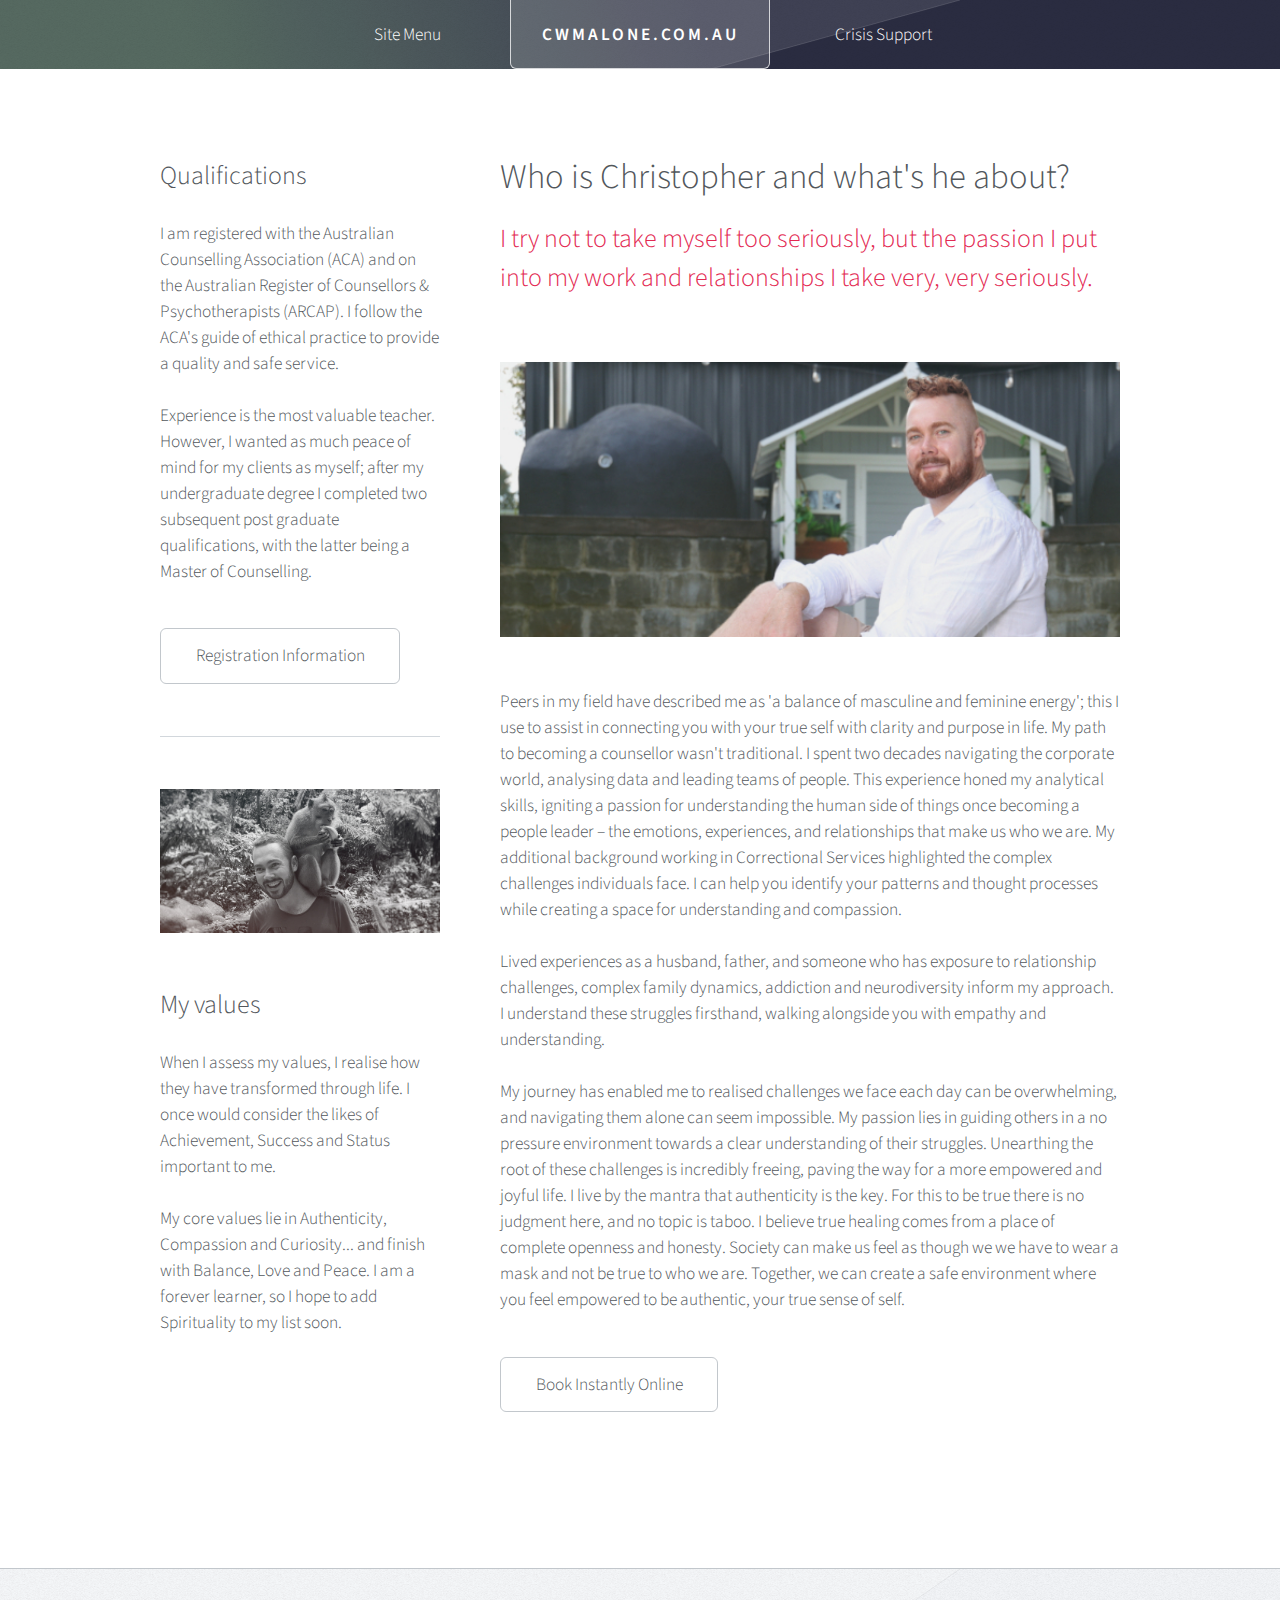
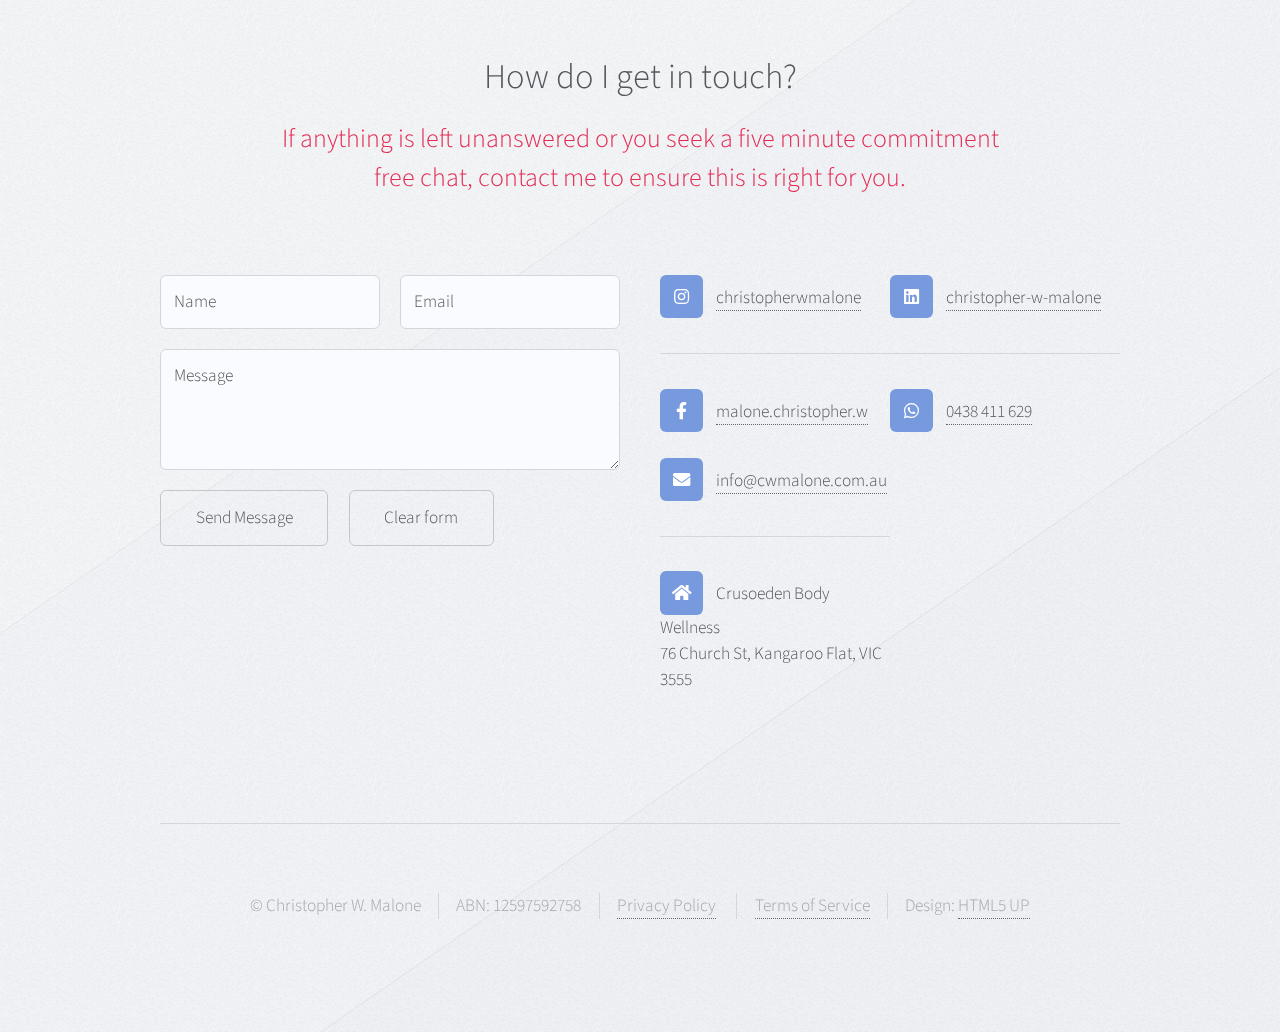
==== Aboutme.html @ 3b7723be "New Website 2.0" ====
<!DOCTYPE HTML>
<!--
	Telephasic by HTML5 UP
	html5up.net | @ajlkn
	Free for personal and commercial use under the CCA 3.0 license (html5up.net/license)
-->
<html>
	<head>
		<title>Counsellor | In-Person, Secure Online Telehealth and Text-Based Therapy - Christopher W. Malone, Master of Counselling, Bendigo 3550 and Kangaroo Flat 3555</title>
		<meta charset="utf-8" />
		<meta name="viewport" content="width=device-width, initial-scale=1, user-scalable=no" />
		<link rel="stylesheet" href="assets/css/main.css" />
		<meta name="description" content="Telehealth, person-centred, down-to-earth, counselling. Chris' passion lies in guiding clients in a no pressure environment towards a clear understanding of their struggles. Unearthing the root of these challenges is incredibly freeing, paving the way for a more empowered and joyful life. Get counselling from a Bendigo based counsellor." />
		<link rel="icon" type="image/x-icon" href="/favicon.ico" />
	</head>
	<body class="left-sidebar is-preload">
		<div id="page-wrapper">

			<!-- Header -->
				<div id="header-wrapper">
					<div id="header" class="container">

						<!-- Logo -->
						<h1 id="logo"><a href="index.html">cwmalone.com.au</a></h1>

						<!-- Nav -->
							<nav id="nav">
								<ul>
									<li>
										<a href="#">Site Menu</a>
										<ul>
											<li><a href="index.html">Home</a></li>						
											<li><a href="https://www.halaxy.com/book/christopher-w-malone/location/994371">Book Online</a></li>
											<li><a href="Learnmore.html">Learn More</a></li>
											<li><a href="Aboutme.html">About Me</a></li>
											<li><a href="index.html#promo-wrapper">Services</a></li>
											<li><a href="#footer">Contact</a></li>
										</ul>
									</li>
									<li class="break">
										<a href="#">Crisis Support</a>
										<ul>
											<li><a href="https://www.triplezero.gov.au/">Emergency (000)</a></li>
											<li><a href="https://www.lifeline.org.au/">Lifeline (13 11 14)</a></li>
											<li><a href="https://www.suicidecallbackservice.org.au/">Suicide Call Back Service</a></li>
											<li><a href="https://www.health.vic.gov.au/mental-health-services/telephone-and-online-services">Mental Health Services</a></li> 
								</ul>
							</nav>

					</div>
				</div>

			<!-- Main -->
				<div class="wrapper">
					<div class="container" id="main">
						<div class="row gtr-150">
							<div class="col-4 col-12-narrower">

								<!-- Sidebar -->
									<section id="sidebar">
										<section>
											<header>
												<h3>Qualifications</h3>
											</header>
											<p>I am registered with the Australian Counselling Association (ACA) and on the Australian Register of Counsellors & Psychotherapists (ARCAP).
												I follow the ACA's guide of ethical practice to provide a quality and safe service.</p>
											<p>Experience is the most valuable teacher. However, I wanted as much peace of mind for my clients as myself; after my undergraduate degree I 
												completed two subsequent post graduate qualifications, with the latter being a Master of Counselling.</p>
											<ul class="actions">
												<li><a href="https://theaca.net.au/counsellors/christopher-malone/" class="button">Registration Information</a></li>
											</ul>
										</section>
										<section>
											<a href="#" onclick="return false;" class="image featured"><img src="images/pic07.jpg" alt="Counsellor Christopher Malone with a monkey on his shoulder" /></a>
											<header>
												<h3>My values</h3>
											</header>
											<p>When I assess my values, I realise how they have transformed through life. 
												I once would consider the likes of Achievement, Success and Status important to me.</p>
												<p>My core values lie in Authenticity, Compassion and Curiosity... and finish with Balance, Love and Peace.
												I am a forever learner, so I hope to add Spirituality to my list soon.</p>
										</section>
									</section>

							</div>
							<div class="col-8 col-12-narrower imp-narrower">

								<!-- Content -->
								<article id="content">
									<header>
										<h2>Who is Christopher and what's he about?</h2>
										<p>I try not to take myself too seriously,
											but the passion I put into my work and relationships I take very, very seriously. 
										</p>
									</header>
									<a href="#" onclick="return false;" class="image featured"><img src="images/pic08.jpg" alt="Christopher Malone sitting in front of artwork" /></a>
									<p>Peers in my field have described me as 'a balance of masculine 
										and feminine energy'; this I use to assist in connecting you with your true self with clarity and purpose 
										in life.
										My path to becoming a counsellor wasn't traditional. I spent two decades navigating the corporate world, 
										analysing data and leading teams of people. This experience honed my analytical skills, igniting a passion 
										for understanding the human side of things once becoming a people leader – the emotions, experiences, and 
										relationships that make us who we are. My additional background working in Correctional Services highlighted 
										the complex challenges individuals face. I can help you identify your patterns and thought processes while 
										creating a space for understanding and compassion.</p>
									<p>Lived experiences as a husband, father, and someone who has exposure to relationship challenges, complex family 
										dynamics, addiction and neurodiversity inform my approach. I understand these struggles firsthand, walking 
										alongside you with empathy and understanding. </p>
									<p>My journey has enabled me to realised challenges we face each day can be overwhelming, and navigating them alone can seem impossible.
										My passion lies in guiding others in a no pressure environment towards a clear understanding of their struggles. 
										Unearthing the root of these challenges is incredibly freeing, paving the way for a more empowered and joyful life.
										I live by the mantra that authenticity is the key. For this to be true there is no judgment here, and no topic is taboo. 
										I believe true healing comes from a place of complete openness and honesty. 
										Society can make us feel as though we we have to wear a mask and not be true to who we are.
										Together, we can create a safe environment where you feel empowered to be authentic, your true sense of self.</p>
									<ul class="actions">
											<li><a href="https://www.halaxy.com/book/christopher-w-malone/location/994371" class="button">Book Instantly Online</a></li>
										</ul>
								</article>
							</div>
						</div>
					</div>
				</div>

			<!-- Footer -->
			<div id="footer-wrapper">
				<div id="footer" class="container">
					<header class="major">
						<h2>How do I get in touch?</h2>
						<p>If anything is left unanswered or you seek a five minute commitment<br />
						free chat, contact me to ensure this is right for you.</p>
					</header>
					<div class="row">
						<section class="col-6 col-12-narrower">
							<form method="post" action="https://formspree.io/f/xwpevwyo">
								<div class="row gtr-50">
									<div class="col-6 col-12-mobile">
										<input type="text" name="name" id="name" value="" placeholder="Name" />
									</div>
									<div class="col-6 col-12-mobile">
										<input type="email" name="email" id="email"value="" placeholder="Email" />
									</div>
									<div class="col-12">
										<textarea name="message"  id="message" placeholder="Message"></textarea>
									</div>
									<div class="col-12">
										<ul class="actions">
											<li><input type="submit" value="Send Message" /></li>
											<li><input type="reset" value="Clear form" /></li>
										</ul>
									</div>
								</div>
							</form>
						</section>
						<section class="col-6 col-12-narrower">
							<div class="row gtr-0">
								<ul class="divided icons col-6 col-12-mobile">
									<li class="icon brands fa-instagram"><a href="https://www.instagram.com/christopherwmalone"><span class="extra"></span>christopherwmalone</a></li>
									<li class="icon brands fa-facebook-f"><a href="https://www.facebook.com/malone.christopher.w"><span class="extra"></span>malone.christopher.w</a></li>
								</ul>
								<ul class="divided icons col-6 col-12-mobile">
									<li class="icon brands fa-linkedin"><a href="https://www.linkedin.com/in/christopher-w-malone"><span class="extra"></span>christopher-w-malone</a></li>
									<li class="icon brands fa-whatsapp"><a href="https://api.whatsapp.com/send?phone=61438411629"><span class="extra"></span>0438 411 629</a></li>
								</ul>
								<ul class="divided icons col-6 col-12-mobile">
									<li class="icon solid fa-envelope"><a href="mailto:info@cwmalone.com.au"><span class="extra"></span>info@cwmalone.com.au</a></li>
									<li class="icon solid fa-home"><span class="extra"></span>Crusoeden Body Wellness<br />76 Church St, Kangaroo Flat, VIC 3555</li>
								</ul>
							</div>
						</section>
					</div>
				</div>
				<div id="copyright" class="container">
					<ul class="menu">
						<li>&copy; Christopher W. Malone</li><li>ABN: 12597592758</li><li><a href="Privacy Policy.pdf" target="_blank">Privacy Policy</a></li>
						<li><a href="Terms of Service.pdf" target="_blank">Terms of Service</a></li><li>Design: <a href="http://html5up.net">HTML5 UP</a></li>
					</ul>
				</div>
			</div>

	</div>

	<!-- Scripts -->
		<script src="assets/js/jquery.min.js"></script>
		<script src="assets/js/jquery.dropotron.min.js"></script>
		<script src="assets/js/browser.min.js"></script>
		<script src="assets/js/breakpoints.min.js"></script>
		<script src="assets/js/util.js"></script>
		<script src="assets/js/main.js"></script>

</body>
</html>
---- assets/css/main.css ----
@import url("fontawesome-all.min.css");
@import url("https://fonts.googleapis.com/css?family=Source+Sans+Pro:300,300italic,400,400italic,600");

/*
	Telephasic by HTML5 UP
	html5up.net | @ajlkn
	Free for personal and commercial use under the CCA 3.0 license (html5up.net/license)
*/

html, body, div, span, applet, object,
iframe, h1, h2, h3, h4, h5, h6, p, blockquote,
pre, a, abbr, acronym, address, big, cite,
code, del, dfn, em, img, ins, kbd, q, s, samp,
small, strike, strong, sub, sup, tt, var, b,
u, i, center, dl, dt, dd, ol, ul, li, fieldset,
form, label, legend, table, caption, tbody,
tfoot, thead, tr, th, td, article, aside,
canvas, details, embed, figure, figcaption,
footer, header, hgroup, menu, nav, output, ruby,
section, summary, time, mark, audio, video {
	margin: 0;
	padding: 0;
	border: 0;
	font-size: 100%;
	font: inherit;
	vertical-align: baseline;}

article, aside, details, figcaption, figure,
footer, header, hgroup, menu, nav, section {
	display: block;}

body {
	line-height: 1;
}

ol, ul {
	list-style: none;
}

blockquote, q {
	quotes: none;
}

	blockquote:before, blockquote:after, q:before, q:after {
		content: '';
		content: none;
	}

table {
	border-collapse: collapse;
	border-spacing: 0;
}

body {
	-webkit-text-size-adjust: none;
}

mark {
	background-color: transparent;
	color: inherit;
}

input::-moz-focus-inner {
	border: 0;
	padding: 0;
}

input, select, textarea {
	-moz-appearance: none;
	-webkit-appearance: none;
	-ms-appearance: none;
	appearance: none;
}

/* Basic */

	@-ms-viewport {
		width: device-width;
	}

	html {
		box-sizing: border-box;
	}

	*, *:before, *:after {
		box-sizing: inherit;
	}

	body {
		background: #f5f7fa;
		font-family: 'Source Sans Pro', sans-serif;
		font-weight: 300;
		color: #52575c;
		line-height: 1.75em;
		font-size: 14pt;
	}

		body.is-preload *, body.is-preload *:before, body.is-preload *:after {
			-moz-animation: none !important;
			-webkit-animation: none !important;
			-ms-animation: none !important;
			animation: none !important;
			-moz-transition: none !important;
			-webkit-transition: none !important;
			-ms-transition: none !important;
			transition: none !important;
		}

	input, textarea, select {
		font-family: 'Source Sans Pro', sans-serif;
		font-weight: 300;
		color: #52575c;
		line-height: 1.75em;
		font-size: 15pt;
	}

	h1, h2, h3, h4, h5, h6 {
		font-weight: 300;
		color: #52575c;
	}

	h1 a, h2 a, h3 a, h4 a, h5 a, h6 a {
		color: inherit;
		text-decoration: none;
	}

	h2 {
		font-size: 2em;
		line-height: 1.25em;
	}

	h3 {
		font-size: 1.5em;
		line-height: 1.5em;
	}

	a {
		-moz-transition: color 0.25s ease-in-out, border-color 0.25s ease-in-out, background-color 0.25s ease-in-out;
		-webkit-transition: color 0.25s ease-in-out, border-color 0.25s ease-in-out, background-color 0.25s ease-in-out;
		-ms-transition: color 0.25s ease-in-out, border-color 0.25s ease-in-out, background-color 0.25s ease-in-out;
		transition: color 0.25s ease-in-out, border-color 0.25s ease-in-out, background-color 0.25s ease-in-out;
		color: inherit;
		text-decoration: none;
		border-bottom: dotted 1px #62676c;
	}

		a:hover {
			color: #e32952;
			border-bottom-color: rgba(255, 255, 255, 0);
		}

	strong, b {
		font-weight: 400;
		color: #42474c;
	}

	em, i {
		font-style: italic;
	}

	sub {
		position: relative;
		top: 0.5em;
		font-size: 0.8em;
	}

	sup {
		position: relative;
		top: -0.5em;
		font-size: 0.8em;
	}

	hr {
		border: 0;
		border-top: solid 1px #c2c7cc;
	}

	blockquote {
		border-left: solid 0.5em #c2c7cc;
		padding: 1em 0 1em 2em;
		font-style: italic;
	}

	p, ul, ol, dl, table {
		margin-bottom: 1.5em;
	}

	br.clear {
		clear: both;
	}

	.features {
		margin-bottom: 1.5em;
	}

	.feature {
		text-align: center;
	}

/* Sections/Article */

	section, article {
		margin-bottom: 3em;
	}

	section > :last-child,
	article > :last-child,
	section:last-child,
	article:last-child {
		margin-bottom: 0;
	}

	.row > section, .row > article {
		margin-bottom: 0;
	}

	header {
		margin-bottom: 1.5em;
	}

		header > p {
			display: block;
			color: #e32952;
			padding: 0.75em 0 1em 0;
			font-size: 1.5em;
			line-height: 1.5em;
		}

		header.major {
			text-align: center;
		}

/* Container */

	.container {
		margin: 0 auto;
		max-width: 100%;
		width: 1200px;
	}

		@media screen and (max-width: 1280px) {

			.container {
				width: 960px;
			}

		}

		@media screen and (max-width: 1080px) {

			.container {
				width: 100%;
			}

		}

		@media screen and (max-width: 820px) {

			.container {
				width: 100%;
			}

		}

		@media screen and (max-width: 736px) {

			.container {
				width: 100%;
			}

		}

		@media screen and (max-width: 480px) {

			.container {
				width: 100%;
			}

		}

/* Row */

	.row {
		display: flex;
		flex-wrap: wrap;
		box-sizing: border-box;
		align-items: stretch;
	}

		.row > * {
			box-sizing: border-box;
		}

		.row.gtr-uniform > * > :last-child {
			margin-bottom: 0;
		}

		.row.aln-left {
			justify-content: flex-start;
		}

		.row.aln-center {
			justify-content: center;
		}

		.row.aln-right {
			justify-content: flex-end;
		}

		.row.aln-top {
			align-items: flex-start;
		}

		.row.aln-middle {
			align-items: center;
		}

		.row.aln-bottom {
			align-items: flex-end;
		}

		.row > .imp {
			order: -1;
		}

		.row > .col-1 {
			width: 8.33333%;
		}

		.row > .off-1 {
			margin-left: 8.33333%;
		}

		.row > .col-2 {
			width: 16.66667%;
		}

		.row > .off-2 {
			margin-left: 16.66667%;
		}

		.row > .col-3 {
			width: 25%;
		}

		.row > .off-3 {
			margin-left: 25%;
		}

		.row > .col-4 {
			width: 33.33333%;
		}

		.row > .off-4 {
			margin-left: 33.33333%;
		}

		.row > .col-5 {
			width: 41.66667%;
		}

		.row > .off-5 {
			margin-left: 41.66667%;
		}

		.row > .col-6 {
			width: 50%;
		}

		.row > .off-6 {
			margin-left: 50%;
		}

		.row > .col-7 {
			width: 58.33333%;
		}

		.row > .off-7 {
			margin-left: 58.33333%;
		}

		.row > .col-8 {
			width: 66.66667%;
		}

		.row > .off-8 {
			margin-left: 66.66667%;
		}

		.row > .col-9 {
			width: 75%;
		}

		.row > .off-9 {
			margin-left: 75%;
		}

		.row > .col-10 {
			width: 83.33333%;
		}

		.row > .off-10 {
			margin-left: 83.33333%;
		}

		.row > .col-11 {
			width: 91.66667%;
		}

		.row > .off-11 {
			margin-left: 91.66667%;
		}

		.row > .col-12 {
			width: 100%;
		}

		.row > .off-12 {
			margin-left: 100%;
		}

		.row.gtr-0 {
			margin-top: 0px;
			margin-left: 0px;
		}

			.row.gtr-0 > * {
				padding: 0px 0 0 0px;
			}

			.row.gtr-0.gtr-uniform {
				margin-top: 0px;
			}

				.row.gtr-0.gtr-uniform > * {
					padding-top: 0px;
				}

		.row.gtr-25 {
			margin-top: -12.5px;
			margin-left: -12.5px;
		}

			.row.gtr-25 > * {
				padding: 12.5px 0 0 12.5px;
			}

			.row.gtr-25.gtr-uniform {
				margin-top: -12.5px;
			}

				.row.gtr-25.gtr-uniform > * {
					padding-top: 12.5px;
				}

		.row.gtr-50 {
			margin-top: -25px;
			margin-left: -25px;
		}

			.row.gtr-50 > * {
				padding: 25px 0 0 25px;
			}

			.row.gtr-50.gtr-uniform {
				margin-top: -25px;
			}

				.row.gtr-50.gtr-uniform > * {
					padding-top: 25px;
				}

		.row {
			margin-top: -50px;
			margin-left: -50px;
		}

			.row > * {
				padding: 50px 0 0 50px;
			}

			.row.gtr-uniform {
				margin-top: -50px;
			}

				.row.gtr-uniform > * {
					padding-top: 50px;
				}

		.row.gtr-150 {
			margin-top: -75px;
			margin-left: -75px;
		}

			.row.gtr-150 > * {
				padding: 75px 0 0 75px;
			}

			.row.gtr-150.gtr-uniform {
				margin-top: -75px;
			}

				.row.gtr-150.gtr-uniform > * {
					padding-top: 75px;
				}

		.row.gtr-200 {
			margin-top: -100px;
			margin-left: -100px;
		}

			.row.gtr-200 > * {
				padding: 100px 0 0 100px;
			}

			.row.gtr-200.gtr-uniform {
				margin-top: -100px;
			}

				.row.gtr-200.gtr-uniform > * {
					padding-top: 100px;
				}

		@media screen and (max-width: 1280px) {

			.row {
				display: flex;
				flex-wrap: wrap;
				box-sizing: border-box;
				align-items: stretch;
			}

				.row > * {
					box-sizing: border-box;
				}

				.row.gtr-uniform > * > :last-child {
					margin-bottom: 0;
				}

				.row.aln-left {
					justify-content: flex-start;
				}

				.row.aln-center {
					justify-content: center;
				}

				.row.aln-right {
					justify-content: flex-end;
				}

				.row.aln-top {
					align-items: flex-start;
				}

				.row.aln-middle {
					align-items: center;
				}

				.row.aln-bottom {
					align-items: flex-end;
				}

				.row > .imp-normal {
					order: -1;
				}

				.row > .col-1-normal {
					width: 8.33333%;
				}

				.row > .off-1-normal {
					margin-left: 8.33333%;
				}

				.row > .col-2-normal {
					width: 16.66667%;
				}

				.row > .off-2-normal {
					margin-left: 16.66667%;
				}

				.row > .col-3-normal {
					width: 25%;
				}

				.row > .off-3-normal {
					margin-left: 25%;
				}

				.row > .col-4-normal {
					width: 33.33333%;
				}

				.row > .off-4-normal {
					margin-left: 33.33333%;
				}

				.row > .col-5-normal {
					width: 41.66667%;
				}

				.row > .off-5-normal {
					margin-left: 41.66667%;
				}

				.row > .col-6-normal {
					width: 50%;
				}

				.row > .off-6-normal {
					margin-left: 50%;
				}

				.row > .col-7-normal {
					width: 58.33333%;
				}

				.row > .off-7-normal {
					margin-left: 58.33333%;
				}

				.row > .col-8-normal {
					width: 66.66667%;
				}

				.row > .off-8-normal {
					margin-left: 66.66667%;
				}

				.row > .col-9-normal {
					width: 75%;
				}

				.row > .off-9-normal {
					margin-left: 75%;
				}

				.row > .col-10-normal {
					width: 83.33333%;
				}

				.row > .off-10-normal {
					margin-left: 83.33333%;
				}

				.row > .col-11-normal {
					width: 91.66667%;
				}

				.row > .off-11-normal {
					margin-left: 91.66667%;
				}

				.row > .col-12-normal {
					width: 100%;
				}

				.row > .off-12-normal {
					margin-left: 100%;
				}

				.row.gtr-0 {
					margin-top: 0px;
					margin-left: 0px;
				}

					.row.gtr-0 > * {
						padding: 0px 0 0 0px;
					}

					.row.gtr-0.gtr-uniform {
						margin-top: 0px;
					}

						.row.gtr-0.gtr-uniform > * {
							padding-top: 0px;
						}

				.row.gtr-25 {
					margin-top: -10px;
					margin-left: -10px;
				}

					.row.gtr-25 > * {
						padding: 10px 0 0 10px;
					}

					.row.gtr-25.gtr-uniform {
						margin-top: -10px;
					}

						.row.gtr-25.gtr-uniform > * {
							padding-top: 10px;
						}

				.row.gtr-50 {
					margin-top: -20px;
					margin-left: -20px;
				}

					.row.gtr-50 > * {
						padding: 20px 0 0 20px;
					}

					.row.gtr-50.gtr-uniform {
						margin-top: -20px;
					}

						.row.gtr-50.gtr-uniform > * {
							padding-top: 20px;
						}

				.row {
					margin-top: -40px;
					margin-left: -40px;
				}

					.row > * {
						padding: 40px 0 0 40px;
					}

					.row.gtr-uniform {
						margin-top: -40px;
					}

						.row.gtr-uniform > * {
							padding-top: 40px;
						}

				.row.gtr-150 {
					margin-top: -60px;
					margin-left: -60px;
				}

					.row.gtr-150 > * {
						padding: 60px 0 0 60px;
					}

					.row.gtr-150.gtr-uniform {
						margin-top: -60px;
					}

						.row.gtr-150.gtr-uniform > * {
							padding-top: 60px;
						}

				.row.gtr-200 {
					margin-top: -80px;
					margin-left: -80px;
				}

					.row.gtr-200 > * {
						padding: 80px 0 0 80px;
					}

					.row.gtr-200.gtr-uniform {
						margin-top: -80px;
					}

						.row.gtr-200.gtr-uniform > * {
							padding-top: 80px;
						}

		}

		@media screen and (max-width: 1080px) {

			.row {
				display: flex;
				flex-wrap: wrap;
				box-sizing: border-box;
				align-items: stretch;
			}

				.row > * {
					box-sizing: border-box;
				}

				.row.gtr-uniform > * > :last-child {
					margin-bottom: 0;
				}

				.row.aln-left {
					justify-content: flex-start;
				}

				.row.aln-center {
					justify-content: center;
				}

				.row.aln-right {
					justify-content: flex-end;
				}

				.row.aln-top {
					align-items: flex-start;
				}

				.row.aln-middle {
					align-items: center;
				}

				.row.aln-bottom {
					align-items: flex-end;
				}

				.row > .imp-narrow {
					order: -1;
				}

				.row > .col-1-narrow {
					width: 8.33333%;
				}

				.row > .off-1-narrow {
					margin-left: 8.33333%;
				}

				.row > .col-2-narrow {
					width: 16.66667%;
				}

				.row > .off-2-narrow {
					margin-left: 16.66667%;
				}

				.row > .col-3-narrow {
					width: 25%;
				}

				.row > .off-3-narrow {
					margin-left: 25%;
				}

				.row > .col-4-narrow {
					width: 33.33333%;
				}

				.row > .off-4-narrow {
					margin-left: 33.33333%;
				}

				.row > .col-5-narrow {
					width: 41.66667%;
				}

				.row > .off-5-narrow {
					margin-left: 41.66667%;
				}

				.row > .col-6-narrow {
					width: 50%;
				}

				.row > .off-6-narrow {
					margin-left: 50%;
				}

				.row > .col-7-narrow {
					width: 58.33333%;
				}

				.row > .off-7-narrow {
					margin-left: 58.33333%;
				}

				.row > .col-8-narrow {
					width: 66.66667%;
				}

				.row > .off-8-narrow {
					margin-left: 66.66667%;
				}

				.row > .col-9-narrow {
					width: 75%;
				}

				.row > .off-9-narrow {
					margin-left: 75%;
				}

				.row > .col-10-narrow {
					width: 83.33333%;
				}

				.row > .off-10-narrow {
					margin-left: 83.33333%;
				}

				.row > .col-11-narrow {
					width: 91.66667%;
				}

				.row > .off-11-narrow {
					margin-left: 91.66667%;
				}

				.row > .col-12-narrow {
					width: 100%;
				}

				.row > .off-12-narrow {
					margin-left: 100%;
				}

				.row.gtr-0 {
					margin-top: 0px;
					margin-left: 0px;
				}

					.row.gtr-0 > * {
						padding: 0px 0 0 0px;
					}

					.row.gtr-0.gtr-uniform {
						margin-top: 0px;
					}

						.row.gtr-0.gtr-uniform > * {
							padding-top: 0px;
						}

				.row.gtr-25 {
					margin-top: -10px;
					margin-left: -10px;
				}

					.row.gtr-25 > * {
						padding: 10px 0 0 10px;
					}

					.row.gtr-25.gtr-uniform {
						margin-top: -10px;
					}

						.row.gtr-25.gtr-uniform > * {
							padding-top: 10px;
						}

				.row.gtr-50 {
					margin-top: -20px;
					margin-left: -20px;
				}

					.row.gtr-50 > * {
						padding: 20px 0 0 20px;
					}

					.row.gtr-50.gtr-uniform {
						margin-top: -20px;
					}

						.row.gtr-50.gtr-uniform > * {
							padding-top: 20px;
						}

				.row {
					margin-top: -40px;
					margin-left: -40px;
				}

					.row > * {
						padding: 40px 0 0 40px;
					}

					.row.gtr-uniform {
						margin-top: -40px;
					}

						.row.gtr-uniform > * {
							padding-top: 40px;
						}

				.row.gtr-150 {
					margin-top: -60px;
					margin-left: -60px;
				}

					.row.gtr-150 > * {
						padding: 60px 0 0 60px;
					}

					.row.gtr-150.gtr-uniform {
						margin-top: -60px;
					}

						.row.gtr-150.gtr-uniform > * {
							padding-top: 60px;
						}

				.row.gtr-200 {
					margin-top: -80px;
					margin-left: -80px;
				}

					.row.gtr-200 > * {
						padding: 80px 0 0 80px;
					}

					.row.gtr-200.gtr-uniform {
						margin-top: -80px;
					}

						.row.gtr-200.gtr-uniform > * {
							padding-top: 80px;
						}

		}

		@media screen and (max-width: 820px) {

			.row {
				display: flex;
				flex-wrap: wrap;
				box-sizing: border-box;
				align-items: stretch;
			}

				.row > * {
					box-sizing: border-box;
				}

				.row.gtr-uniform > * > :last-child {
					margin-bottom: 0;
				}

				.row.aln-left {
					justify-content: flex-start;
				}

				.row.aln-center {
					justify-content: center;
				}

				.row.aln-right {
					justify-content: flex-end;
				}

				.row.aln-top {
					align-items: flex-start;
				}

				.row.aln-middle {
					align-items: center;
				}

				.row.aln-bottom {
					align-items: flex-end;
				}

				.row > .imp-narrower {
					order: -1;
				}

				.row > .col-1-narrower {
					width: 8.33333%;
				}

				.row > .off-1-narrower {
					margin-left: 8.33333%;
				}

				.row > .col-2-narrower {
					width: 16.66667%;
				}

				.row > .off-2-narrower {
					margin-left: 16.66667%;
				}

				.row > .col-3-narrower {
					width: 25%;
				}

				.row > .off-3-narrower {
					margin-left: 25%;
				}

				.row > .col-4-narrower {
					width: 33.33333%;
				}

				.row > .off-4-narrower {
					margin-left: 33.33333%;
				}

				.row > .col-5-narrower {
					width: 41.66667%;
				}

				.row > .off-5-narrower {
					margin-left: 41.66667%;
				}

				.row > .col-6-narrower {
					width: 50%;
				}

				.row > .off-6-narrower {
					margin-left: 50%;
				}

				.row > .col-7-narrower {
					width: 58.33333%;
				}

				.row > .off-7-narrower {
					margin-left: 58.33333%;
				}

				.row > .col-8-narrower {
					width: 66.66667%;
				}

				.row > .off-8-narrower {
					margin-left: 66.66667%;
				}

				.row > .col-9-narrower {
					width: 75%;
				}

				.row > .off-9-narrower {
					margin-left: 75%;
				}

				.row > .col-10-narrower {
					width: 83.33333%;
				}

				.row > .off-10-narrower {
					margin-left: 83.33333%;
				}

				.row > .col-11-narrower {
					width: 91.66667%;
				}

				.row > .off-11-narrower {
					margin-left: 91.66667%;
				}

				.row > .col-12-narrower {
					width: 100%;
				}

				.row > .off-12-narrower {
					margin-left: 100%;
				}

				.row.gtr-0 {
					margin-top: 0px;
					margin-left: 0px;
				}

					.row.gtr-0 > * {
						padding: 0px 0 0 0px;
					}

					.row.gtr-0.gtr-uniform {
						margin-top: 0px;
					}

						.row.gtr-0.gtr-uniform > * {
							padding-top: 0px;
						}

				.row.gtr-25 {
					margin-top: -7.5px;
					margin-left: -7.5px;
				}

					.row.gtr-25 > * {
						padding: 7.5px 0 0 7.5px;
					}

					.row.gtr-25.gtr-uniform {
						margin-top: -7.5px;
					}

						.row.gtr-25.gtr-uniform > * {
							padding-top: 7.5px;
						}

				.row.gtr-50 {
					margin-top: -15px;
					margin-left: -15px;
				}

					.row.gtr-50 > * {
						padding: 15px 0 0 15px;
					}

					.row.gtr-50.gtr-uniform {
						margin-top: -15px;
					}

						.row.gtr-50.gtr-uniform > * {
							padding-top: 15px;
						}

				.row {
					margin-top: -30px;
					margin-left: -30px;
				}

					.row > * {
						padding: 30px 0 0 30px;
					}

					.row.gtr-uniform {
						margin-top: -30px;
					}

						.row.gtr-uniform > * {
							padding-top: 30px;
						}

				.row.gtr-150 {
					margin-top: -45px;
					margin-left: -45px;
				}

					.row.gtr-150 > * {
						padding: 45px 0 0 45px;
					}

					.row.gtr-150.gtr-uniform {
						margin-top: -45px;
					}

						.row.gtr-150.gtr-uniform > * {
							padding-top: 45px;
						}

				.row.gtr-200 {
					margin-top: -60px;
					margin-left: -60px;
				}

					.row.gtr-200 > * {
						padding: 60px 0 0 60px;
					}

					.row.gtr-200.gtr-uniform {
						margin-top: -60px;
					}

						.row.gtr-200.gtr-uniform > * {
							padding-top: 60px;
						}

		}

		@media screen and (max-width: 736px) {

			.row {
				display: flex;
				flex-wrap: wrap;
				box-sizing: border-box;
				align-items: stretch;
			}

				.row > * {
					box-sizing: border-box;
				}

				.row.gtr-uniform > * > :last-child {
					margin-bottom: 0;
				}

				.row.aln-left {
					justify-content: flex-start;
				}

				.row.aln-center {
					justify-content: center;
				}

				.row.aln-right {
					justify-content: flex-end;
				}

				.row.aln-top {
					align-items: flex-start;
				}

				.row.aln-middle {
					align-items: center;
				}

				.row.aln-bottom {
					align-items: flex-end;
				}

				.row > .imp-mobile {
					order: -1;
				}

				.row > .col-1-mobile {
					width: 8.33333%;
				}

				.row > .off-1-mobile {
					margin-left: 8.33333%;
				}

				.row > .col-2-mobile {
					width: 16.66667%;
				}

				.row > .off-2-mobile {
					margin-left: 16.66667%;
				}

				.row > .col-3-mobile {
					width: 25%;
				}

				.row > .off-3-mobile {
					margin-left: 25%;
				}

				.row > .col-4-mobile {
					width: 33.33333%;
				}

				.row > .off-4-mobile {
					margin-left: 33.33333%;
				}

				.row > .col-5-mobile {
					width: 41.66667%;
				}

				.row > .off-5-mobile {
					margin-left: 41.66667%;
				}

				.row > .col-6-mobile {
					width: 50%;
				}

				.row > .off-6-mobile {
					margin-left: 50%;
				}

				.row > .col-7-mobile {
					width: 58.33333%;
				}

				.row > .off-7-mobile {
					margin-left: 58.33333%;
				}

				.row > .col-8-mobile {
					width: 66.66667%;
				}

				.row > .off-8-mobile {
					margin-left: 66.66667%;
				}

				.row > .col-9-mobile {
					width: 75%;
				}

				.row > .off-9-mobile {
					margin-left: 75%;
				}

				.row > .col-10-mobile {
					width: 83.33333%;
				}

				.row > .off-10-mobile {
					margin-left: 83.33333%;
				}

				.row > .col-11-mobile {
					width: 91.66667%;
				}

				.row > .off-11-mobile {
					margin-left: 91.66667%;
				}

				.row > .col-12-mobile {
					width: 100%;
				}

				.row > .off-12-mobile {
					margin-left: 100%;
				}

				.row.gtr-0 {
					margin-top: 0px;
					margin-left: 0px;
				}

					.row.gtr-0 > * {
						padding: 0px 0 0 0px;
					}

					.row.gtr-0.gtr-uniform {
						margin-top: 0px;
					}

						.row.gtr-0.gtr-uniform > * {
							padding-top: 0px;
						}

				.row.gtr-25 {
					margin-top: -5px;
					margin-left: -5px;
				}

					.row.gtr-25 > * {
						padding: 5px 0 0 5px;
					}

					.row.gtr-25.gtr-uniform {
						margin-top: -5px;
					}

						.row.gtr-25.gtr-uniform > * {
							padding-top: 5px;
						}

				.row.gtr-50 {
					margin-top: -10px;
					margin-left: -10px;
				}

					.row.gtr-50 > * {
						padding: 10px 0 0 10px;
					}

					.row.gtr-50.gtr-uniform {
						margin-top: -10px;
					}

						.row.gtr-50.gtr-uniform > * {
							padding-top: 10px;
						}

				.row {
					margin-top: -20px;
					margin-left: -20px;
				}

					.row > * {
						padding: 20px 0 0 20px;
					}

					.row.gtr-uniform {
						margin-top: -20px;
					}

						.row.gtr-uniform > * {
							padding-top: 20px;
						}

				.row.gtr-150 {
					margin-top: -30px;
					margin-left: -30px;
				}

					.row.gtr-150 > * {
						padding: 30px 0 0 30px;
					}

					.row.gtr-150.gtr-uniform {
						margin-top: -30px;
					}

						.row.gtr-150.gtr-uniform > * {
							padding-top: 30px;
						}

				.row.gtr-200 {
					margin-top: -40px;
					margin-left: -40px;
				}

					.row.gtr-200 > * {
						padding: 40px 0 0 40px;
					}

					.row.gtr-200.gtr-uniform {
						margin-top: -40px;
					}

						.row.gtr-200.gtr-uniform > * {
							padding-top: 40px;
						}

		}

		@media screen and (max-width: 480px) {

			.row {
				display: flex;
				flex-wrap: wrap;
				box-sizing: border-box;
				align-items: stretch;
			}

				.row > * {
					box-sizing: border-box;
				}

				.row.gtr-uniform > * > :last-child {
					margin-bottom: 0;
				}

				.row.aln-left {
					justify-content: flex-start;
				}

				.row.aln-center {
					justify-content: center;
				}

				.row.aln-right {
					justify-content: flex-end;
				}

				.row.aln-top {
					align-items: flex-start;
				}

				.row.aln-middle {
					align-items: center;
				}

				.row.aln-bottom {
					align-items: flex-end;
				}

				.row > .imp-mobilep {
					order: -1;
				}

				.row > .col-1-mobilep {
					width: 8.33333%;
				}

				.row > .off-1-mobilep {
					margin-left: 8.33333%;
				}

				.row > .col-2-mobilep {
					width: 16.66667%;
				}

				.row > .off-2-mobilep {
					margin-left: 16.66667%;
				}

				.row > .col-3-mobilep {
					width: 25%;
				}

				.row > .off-3-mobilep {
					margin-left: 25%;
				}

				.row > .col-4-mobilep {
					width: 33.33333%;
				}

				.row > .off-4-mobilep {
					margin-left: 33.33333%;
				}

				.row > .col-5-mobilep {
					width: 41.66667%;
				}

				.row > .off-5-mobilep {
					margin-left: 41.66667%;
				}

				.row > .col-6-mobilep {
					width: 50%;
				}

				.row > .off-6-mobilep {
					margin-left: 50%;
				}

				.row > .col-7-mobilep {
					width: 58.33333%;
				}

				.row > .off-7-mobilep {
					margin-left: 58.33333%;
				}

				.row > .col-8-mobilep {
					width: 66.66667%;
				}

				.row > .off-8-mobilep {
					margin-left: 66.66667%;
				}

				.row > .col-9-mobilep {
					width: 75%;
				}

				.row > .off-9-mobilep {
					margin-left: 75%;
				}

				.row > .col-10-mobilep {
					width: 83.33333%;
				}

				.row > .off-10-mobilep {
					margin-left: 83.33333%;
				}

				.row > .col-11-mobilep {
					width: 91.66667%;
				}

				.row > .off-11-mobilep {
					margin-left: 91.66667%;
				}

				.row > .col-12-mobilep {
					width: 100%;
				}

				.row > .off-12-mobilep {
					margin-left: 100%;
				}

				.row.gtr-0 {
					margin-top: 0px;
					margin-left: 0px;
				}

					.row.gtr-0 > * {
						padding: 0px 0 0 0px;
					}

					.row.gtr-0.gtr-uniform {
						margin-top: 0px;
					}

						.row.gtr-0.gtr-uniform > * {
							padding-top: 0px;
						}

				.row.gtr-25 {
					margin-top: -5px;
					margin-left: -5px;
				}

					.row.gtr-25 > * {
						padding: 5px 0 0 5px;
					}

					.row.gtr-25.gtr-uniform {
						margin-top: -5px;
					}

						.row.gtr-25.gtr-uniform > * {
							padding-top: 5px;
						}

				.row.gtr-50 {
					margin-top: -10px;
					margin-left: -10px;
				}

					.row.gtr-50 > * {
						padding: 10px 0 0 10px;
					}

					.row.gtr-50.gtr-uniform {
						margin-top: -10px;
					}

						.row.gtr-50.gtr-uniform > * {
							padding-top: 10px;
						}

				.row {
					margin-top: -20px;
					margin-left: -20px;
				}

					.row > * {
						padding: 20px 0 0 20px;
					}

					.row.gtr-uniform {
						margin-top: -20px;
					}

						.row.gtr-uniform > * {
							padding-top: 20px;
						}

				.row.gtr-150 {
					margin-top: -30px;
					margin-left: -30px;
				}

					.row.gtr-150 > * {
						padding: 30px 0 0 30px;
					}

					.row.gtr-150.gtr-uniform {
						margin-top: -30px;
					}

						.row.gtr-150.gtr-uniform > * {
							padding-top: 30px;
						}

				.row.gtr-200 {
					margin-top: -40px;
					margin-left: -40px;
				}

					.row.gtr-200 > * {
						padding: 40px 0 0 40px;
					}

					.row.gtr-200.gtr-uniform {
						margin-top: -40px;
					}

						.row.gtr-200.gtr-uniform > * {
							padding-top: 40px;
						}

		}

/* Image */

	.image {
		-moz-transition: opacity 0.25s ease-in-out;
		-webkit-transition: opacity 0.25s ease-in-out;
		-ms-transition: opacity 0.25s ease-in-out;
		transition: opacity 0.25s ease-in-out;
		display: inline-block;
		outline: 0;
		border: 0;
	}

		.image img {
			display: block;
			width: 100%;
		}

		.image.fit {
			display: block;
			width: 100%;
		}

		.image.featured {
			display: block;
			width: 100%;
			margin: 0 0 3em 0;
		}

		.image.left {
			float: left;
			margin: 0 2em 2em 0;
		}

		.image.centered {
			display: block;
			margin: 0 0 3em 0;
		}

			.image.centered img {
				margin: 0 auto;
				width: auto;
			}

	a.image:hover {
		opacity: 0.85;
	}

/* List */

	ul {
		list-style: disc;
		padding-left: 1em;
	}

		ul li {
			padding-left: 0.5em;
		}

	ol {
		list-style: decimal;
		padding-left: 1.25em;
	}

		ol li {
			padding-left: 0.25em;
		}

/* Actions */

	ul.actions {
		padding-top: 1em;
		list-style: none;
		padding-left: 0;
	}

		ul.actions.major {
			text-align: center;
		}

		ul.actions li {
			display: inline-block;
			margin-left: 1em;
			padding-left: 0;
		}

			ul.actions li:first-child {
				margin-left: 0;
			}

/* Divided */

	ul.divided {
		list-style: none;
		padding-left: 0;
	}

		ul.divided li {
			border-top: solid 1px #d2d7dc;
			padding-top: 2em;
			margin-top: 2em;
			padding-left: 0;
		}

			ul.divided li:first-child {
				padding-top: 0;
				margin-top: 0;
				border-top: 0;
			}

/* Icons */

	ul.icons {
		list-style: none;
		padding-left: 0;
	}

		ul.icons li {
			padding-left: 0;
		}

			ul.icons li:before {
				display: inline-block;
				color: #fff;
				background: #7799de;
				width: 2.5em;
				height: 2.5em;
				border-radius: 0.35em;
				text-align: center;
				line-height: 2.5em;
				margin-right: 0.75em;
			}

/* Menu */

	ul.menu {
		list-style: none;
		padding-left: 0;
	}

		ul.menu li {
			display: inline-block;
			border-left: solid 1px #d2d7dc;
			padding-left: 1em;
			margin-left: 1em;
		}

			ul.menu li:first-child {
				border-left: 0;
				padding-left: 0;
				margin-left: 0;
			}

/* Form */

	form .actions {
		padding-top: 0;
	}

	form label {
		display: block;
		font-weight: 300;
		color: #52575c;
		margin: 0 0 0.5em 0;
	}

	form input[type="text"],
	form input[type="email"],
	form input[type="password"],
	form select,
	form textarea {
		-moz-transition: background-color 0.25s ease-in-out;
		-webkit-transition: background-color 0.25s ease-in-out;
		-ms-transition: background-color 0.25s ease-in-out;
		transition: background-color 0.25s ease-in-out;
		-webkit-appearance: none;
		display: block;
		background: #f9fbfe;
		border: solid 1px #d2d7dc;
		border-radius: 0.35em;
		width: 100%;
		line-height: 1.5em;
		padding: 0.75em;
	}

		form input[type="text"]:focus,
		form input[type="email"]:focus,
		form input[type="password"]:focus,
		form select:focus,
		form textarea:focus {
			background: #fff;
		}

	form textarea {
		min-height: 7em;
	}

	form ::-webkit-input-placeholder {
		color: #555 !important;
	}

	form :-moz-placeholder {
		color: #555 !important;
	}

	form ::-moz-placeholder {
		color: #555 !important;
	}

	form :-ms-input-placeholder {
		color: #555 !important;
	}

	form ::-moz-focus-inner {
		border: 0;
	}

/* Table */

	table {
		width: 100%;
	}

		table.default {
			width: 100%;
		}

			table.default tbody tr {
				border-top: solid 1px #D2D7DC;
			}

				table.default tbody tr:nth-child(2n+1) {
					background: #f9fbfe;
				}

			table.default td {
				padding: 0.5em 1em 0.5em 1em;
			}

			table.default th {
				text-align: left;
				font-weight: 400;
				padding: 0.5em 1em 0.5em 1em;
			}

			table.default tfoot {
				border-top: solid 1px #D2D7DC;
			}

/* Button */

	input[type="button"],
	input[type="submit"],
	input[type="reset"],
	button,
	.button {
		-moz-transition: color 0.25s ease-in-out, border-color 0.25s ease-in-out, background-color 0.25s ease-in-out;
		-webkit-transition: color 0.25s ease-in-out, border-color 0.25s ease-in-out, background-color 0.25s ease-in-out;
		-ms-transition: color 0.25s ease-in-out, border-color 0.25s ease-in-out, background-color 0.25s ease-in-out;
		transition: color 0.25s ease-in-out, border-color 0.25s ease-in-out, background-color 0.25s ease-in-out;
		display: inline-block;
		color: inherit;
		background: none;
		text-decoration: none;
		border: solid 1px #c2c7cc;
		border-radius: 0.35em;
		padding: 0.8em 2em 0.8em 2em;
		cursor: pointer;
		outline: 0;
	}

		input[type="button"]:hover,
		input[type="submit"]:hover,
		input[type="reset"]:hover,
		button:hover,
		.button:hover {
			color: #f35858;
			border-color: rgba(243, 88, 88, 0.5);
		}

/* Icons */

	.icon {
		text-decoration: none;
		text-decoration: none;
	}

		.icon:before {
			-moz-osx-font-smoothing: grayscale;
			-webkit-font-smoothing: antialiased;
			display: inline-block;
			font-style: normal;
			font-variant: normal;
			text-rendering: auto;
			line-height: 1;
			text-transform: none !important;
			font-family: 'Font Awesome 5 Free';
			font-weight: 400;
		}

		.icon:before {
			line-height: inherit;
		}

		.icon > .label {
			display: none;
		}

		.icon.solid:before {
			font-weight: 900;
		}

		.icon.brands:before {
			font-family: 'Font Awesome 5 Brands';
		}

/* Wrappers */

	.wrapper {
		position: relative;
		background: #fff;
		overflow-x: hidden;
		padding: 6em 0 6em 0;
	}

	.image-wrapper {
		position: relative;
	}

		.image-wrapper .image {
			position: relative;
			z-index: 2;
		}

		.image-wrapper.first:before {
			content: '';
			display: block;
			width: 2000%;
			height: 100%;
			position: absolute;
			left: -1000%;
			top: 0;
			z-index: 1;
			box-shadow: inset 0px 0px 0px 1px #e8e8e8;
			background: #f6f8fb url("images/image-wrapper.svg");
		}

	#header-wrapper {
		position: relative;
		padding: 4em 0 2em 0;
		background-image: url("images/header.svg");
		background-image: url("images/overlay.png"), url("images/header.svg"), -moz-linear-gradient(75deg, #445b51 15%, #2b2d42 55%);
		background-image: url("images/overlay.png"), url("images/header.svg"), -webkit-linear-gradient(75deg, #445b51 15%, #2b2d42 55%);
		background-image: url("images/overlay.png"), url("images/header.svg"), -ms-linear-gradient(75deg, #445b51 15%, #2b2d42 55%);
		background-image: url("images/overlay.png"), url("images/header.svg"), linear-gradient(75deg, #445b51 15%, #2b2d42 55%);
		background-color: #ffffff;
		background-size: 100% 620%;
		background-size: 128px 128px, 100% 620%, auto;
		background-repeat: repeat, no-repeat, no-repeat;
	}

	.homepage #header-wrapper {
		padding: 10em 0 6em 0;
		background-size: 128px 128px, 100% 100%, auto;
	}

	#promo-wrapper {
		position: relative;
		background-image: url("images/overlay.png"), url("../../images/promo.jpg");
		background-size: 192px 192px, cover;
		background-position: top left, center center;
		color: #fff;
		text-align: center;
		padding: 6em 0 6em 0;
	}

	#footer-wrapper {
		-webkit-transform: translate3d(0, 0, 0);
		position: relative;
		border-top: solid 1px #c2c7cc;
		padding: 6em 0 6em 0;
		background-image: url("images/overlay.png"), url("images/footer.svg");
		background-size: 128px 128px,				100% 100%;
	}

/* Header */

	#logo {
		position: absolute;
		z-index: 1;
		top: 0;
		left: 50%;
		width: 15em;
		margin-left: -7.5em;
	}

		#logo a {
			display: block;
			width: 100%;
			height: 4em;
			line-height: 4em;
			background: rgba(255, 255, 255, 0.15);
			border: solid 1px;
			border-color: #fff;
			border-color: rgba(255, 255, 255, 0.75);
			border-top: 0;
			border-radius: 0 0 0.35em 0.35em;
			color: #fff;
			display: inline-block;
			font-weight: 600;
			letter-spacing: 3px;
			text-align: center;
			text-transform: uppercase;
		}

	#nav {
		text-align: center;
		position: absolute;
		top: 0;
		left: 0;
		width: 100%;
		height: 4em;
		line-height: 4em;
	}

		#nav > ul {
			margin: 0;
		}

			#nav > ul > li {
				display: inline-block;
				margin-left: 1em;
			}

				#nav > ul > li > ul {
					display: none;
				}

				#nav > ul > li > span, #nav > ul > li > a {
					color: #fff;
					text-decoration: none;
					outline: 0;
					border: 0;
					border: solid 1px rgba(255, 255, 255, 0);
					border-radius: 0.35em;
					padding: 0.3em 1em 0.3em 1em;
					-moz-transition: border-color 0.25s ease-in-out, background-color 0.25s ease-in-out;
					-webkit-transition: border-color 0.25s ease-in-out, background-color 0.25s ease-in-out;
					-o-transition: border-color 0.25s ease-in-out, background-color 0.25s ease-in-out;
					-ms-transition: border-color 0.25s ease-in-out, background-color 0.25s ease-in-out;
					transition: border-color 0.25s ease-in-out, background-color 0.25s ease-in-out;
				}

				#nav > ul > li.active > span, #nav > ul > li.active > a {
					border-color: rgba(255, 255, 255, 0.75);
					background-color: rgba(255, 255, 255, 0.15);
					color: #fff;
				}

				#nav > ul > li:first-child {
					margin-left: 0;
				}

				#nav > ul > li.break {
					margin-left: 20em;
				}

	.dropotron {
		text-align: left;
		line-height: 2em;
		border-radius: 0.35em;
		min-width: 12em;
		background: #fff;
		line-height: 1em;
		padding: 0.85em 0 0.85em 0;
		box-shadow: 0px 1px 3px 0px rgba(0, 0, 0, 0.25);
		margin-top: -0.8em;
		list-style: none;
	}

		.dropotron a, .dropotron span {
			display: block;
			padding: 0.65em 1em 0.65em 1em;
			border-top: solid 1px #e8e8e8;
			border-bottom: 0;
		}

		.dropotron li {
			padding-left: 0;
		}

			.dropotron li:first-child > a, .dropotron li:first-child > span {
				border-top: 0;
			}

			.dropotron li.active > a, .dropotron li.active > span {
				color: #f35858;
			}

		.dropotron.level-0 {
			font-size: 0.9em;
			margin-top: 0;
		}

			.dropotron.level-0:before {
				content: '';
				position: absolute;
				top: -1em;
				width: 1em;
				height: 1em;
				border-bottom: solid 0.5em #fff;
				border-left: solid 0.5em rgba(255, 255, 255, 0);
				border-right: solid 0.5em rgba(255, 255, 255, 0);
			}

			.dropotron.level-0.center:before {
				left: 50%;
				margin-left: -0.5em;
			}

			.dropotron.level-0.left:before {
				left: 1em;
			}

			.dropotron.level-0.right:before {
				right: 1em;
			}

/* Hero */

	#hero {
		position: relative;
		color: #fff;
		text-align: center;
		z-index: 1;
	}

		#hero h2 {
			color: #fff;
			font-size: 3em;
		}

		#hero strong {
			color: inherit;
		}

		#hero header > span {
			color: #fff;
		}

		#hero p {
			font-size: 1.5em;
			line-height: 1.5em;
		}

		#hero .button {
			background: #fff;
			border-color: rgba(255, 255, 255, 0);
			color: #f08c89;
			font-size: 1.25em;
		}

			#hero .button:hover {
				border-color: rgba(255, 255, 255, 0.75);
				background-color: rgba(255, 255, 255, 0.15);
				color: #fff;
			}

		#hero a {
			color: #fff;
			border-color: #fff;
			border-color: rgba(255, 255, 255, 0.5);
		}

			#hero a:hover {
				border-color: rgba(255, 255, 255, 0);
			}

/* Promo */

	#promo {
		background: rgba(255, 255, 255, 0.05);
		border: solid 1px rgba(255, 255, 255, 0.25);
		border-radius: 0.5em;
		padding: 1.75em 2.5em 1.75em 2.5em;
		display: inline-block;
		position: relative;
		z-index: 1;
	}

		#promo h2 {
			color: #fff;
			display: inline-block;
			margin-right: 1em;
			font-size: 1.75em;
		}

		#promo .button {
			background: #fff;
			border-color: rgba(255, 255, 255, 0);
			color: #27636B;
			font-size: 1.25em;
		}

			#promo .button:hover {
				border-color: rgba(255, 255, 255, 0.75);
				background-color: rgba(255, 255, 255, 0.15);
				color: #fff;
			}

/* Main */

	#main {
		padding-bottom: 4em;
	}

/* Sidebar */

	#sidebar section {
		border-top: solid 1px #d2d7dc;
		margin-top: 3em;
		padding-top: 3em;
	}

		#sidebar section:first-child {
			border-top: 0;
			margin-top: 0;
			padding-top: 0;
		}

/* Footer */

	#footer {
		position: relative;
		z-index: 1;
	}

		#footer header.major {
			margin-bottom: 3em;
		}

/* Copyright */

	#copyright {
		position: relative;
		z-index: 1;
		text-align: center;
		border-top: solid 1px #d2d7dc;
		color: #a2a7ac;
		padding-top: 4em;
		margin-top: 6em;
	}

/* Normal */

	@media screen and (max-width: 1280px) {

		/* Basic */

			body, input, textarea, select {
				line-height: 1.5em;
				font-size: 13pt;
			}

			span.extra {
				display: none;
			}

		/* Wrappers */

			.wrapper {
				padding: 5em 0 5em 0;
			}

			#header-wrapper {
				padding: 2em 0 2em 0;
			}

			.homepage #header-wrapper {
				padding: 8em 0 4em 0;
			}

			#promo-wrapper {
				padding: 5em 0 5em 0;
			}

			#footer-wrapper {
				padding: 5em 0 5em 0;
			}

	}

/* Narrow */

	@media screen and (max-width: 1080px) {

		/* Sections/Article */

			header br {
				display: none;
			}

		/* Button */

			input[type="button"],
			input[type="submit"],
			input[type="reset"],
			button,
			.button {
				padding-left: 1.25em;
				padding-right: 1.25em;
			}

		/* Wrappers */

			.wrapper {
				padding: 4em 2em 4em 2em;
			}

			#header-wrapper {
				padding: 5em 0 1em 0;
			}

			.homepage #header-wrapper {
				padding: 5em 0 4em 0;
			}

			#promo-wrapper {
				padding: 2em;
			}

			#footer-wrapper {
				padding: 4em 2em 4em 2em;
			}

		/* Header */

			#nav {
				position: relative;
				margin: 0.5em 0 0 0;
				line-height: 2.25em;
				height: 2.25em;
			}

				#nav > ul > li {
					margin-left: 0;
				}

					#nav > ul > li.break {
						margin-left: 0;
					}

			.dropotron.level-0 {
				margin-top: 1.1em;
			}

		/* Hero */

			#hero {
				padding: 3.5em 4em 0 4em;
			}

				#hero h2 {
					font-size: 2.75em;
				}

				#hero p br {
					display: none;
				}

		/* Promo */

			#promo {
				padding: 1.75em 2.5em 1.75em 2.5em;
				display: inline-block;
			}

				#promo .button {
					font-size: 1.25em;
				}

				#promo h2 {
					display: block;
					margin: 0 0 1em 0;
					font-size: 1.5em;
				}

		/* Copyright */

			#copyright {
				padding-top: 2em;
				margin-top: 3em;
			}

	}

/* Narrower */

	@media screen and (max-width: 820px) {

		/* Basic */

			body, input, textarea, select {
				line-height: 1.5em;
				font-size: 14pt;
			}

			span.extra {
				display: inline;
			}

			.features {
				margin-bottom: 0;
			}

		/* Sections/Article */

			section, article {
				margin-bottom: 3em;
			}

			.row > section, .row > article {
				margin-bottom: 3em;
			}

			section:last-child,
			article:last-child {
				margin-bottom: 0;
			}

			.row > section:last-child,
			.row > article:last-child {
				margin-bottom: 0;
			}

		/* Menu */

			ul.menu {
				text-align: center;
			}

				ul.menu li {
					display: block;
					border: 0;
					padding: 0;
					margin: 0;
					line-height: 2em;
				}

					ul.menu li:first-child {
						border-top: 0;
					}

		/* Actions */

			ul.actions.major {
				padding-top: 2em;
			}

		/* Header */

			#nav {
				font-size: 0.9em;
			}

				#nav > ul > li > span, #nav > ul > li > a {
					padding: 0.25em 0.5em 0.25em 0.5em;
				}

		/* Hero */

			#hero h2 {
				font-size: 2.5em;
			}

		/* Main */

			#main {
				padding-bottom: 0;
			}

		/* Content */

			#content {
				margin-bottom: 3em;
			}

		/* Sidebar */

			#sidebar {
				margin-bottom: 3em;
			}

				#sidebar section {
					border-top: 0;
					margin-top: 0;
					padding-top: 1em;
				}

		/* Footer */

			#footer header.major {
				margin-bottom: 1.5em;
			}

	}

/* Mobile */

	#navPanel, #navButton {
		display: none;
	}

	@media screen and (max-width: 736px) {

		/* Basic */

			html, body {
				overflow-x: hidden;
			}

			body, input, textarea, select {
				font-size: 13pt;
				letter-spacing: 0;
			}

			h2 {
				font-size: 1.5em;
				line-height: 1.25em;
			}

		/* Sections/Article */

			header {
				margin-bottom: 1em;
			}

				header > p {
					font-size: 1em;
				}

		/* Divided */

			ul.divided li {
				padding-top: 0.75em;
				margin-top: 0.75em;
			}

		/* Wrappers */

			.wrapper {
				padding: 3em 20px 3em 20px;
			}

			#header-wrapper {
				padding: 3em 20px 20px 20px;
				text-align: center;
			}

			.homepage #header-wrapper {
				padding: 3em 20px 3em 20px;
			}

			#promo-wrapper {
				padding: 20px;
			}

			#footer-wrapper {
				padding: 3em 20px 3em 20px;
			}

		/* Header */

			#logo {
				position: relative;
			}

				#logo a {
					border: solid 1px rgba(255, 255, 255, 0.75);
					border-radius: 0.35em;
					height: 3em;
					line-height: 3em;
				}

		/* Nav */

			#nav {
				display: none;
			}

		/* Footer */

			#footer ul.divided {
				margin: 0;
			}

				#footer ul.divided li:first-child {
					border-top: solid 1px #d2d7dc;
					padding-top: 0.75em;
					margin-top: 0.75em;
				}

				#footer ul.divided:first-child li:first-child {
					border-top: 0;
					padding-top: 0;
					margin-top: 0;
				}

		/* Hero */

			#hero {
				padding: 2.5em 2em 0 2em;
			}

				#hero header {
					margin: 0 0 1.25em 0;
				}

					#hero header h2 {
						font-size: 1.5em;
					}

				#hero p {
					font-size: 1em;
				}

		/* Nav */

			#page-wrapper {
				-moz-backface-visibility: hidden;
				-webkit-backface-visibility: hidden;
				-ms-backface-visibility: hidden;
				backface-visibility: hidden;
				-moz-transition: -moz-transform 0.5s ease;
				-webkit-transition: -webkit-transform 0.5s ease;
				-ms-transition: -ms-transform 0.5s ease;
				transition: transform 0.5s ease;
				padding-bottom: 1px;
			}

			#navButton {
				-moz-backface-visibility: hidden;
				-webkit-backface-visibility: hidden;
				-ms-backface-visibility: hidden;
				backface-visibility: hidden;
				-moz-transition: -moz-transform 0.5s ease;
				-webkit-transition: -webkit-transform 0.5s ease;
				-ms-transition: -ms-transform 0.5s ease;
				transition: transform 0.5s ease;
				display: block;
				height: 44px;
				left: 0;
				position: fixed;
				top: 0;
				width: 100%;
				z-index: 10001;
			}

				#navButton .toggle {
					text-decoration: none;
					border: 0;
					height: 100%;
					left: 0;
					outline: 0;
					position: absolute;
					top: 0;
					width: 100%;
				}

					#navButton .toggle:before {
						-moz-osx-font-smoothing: grayscale;
						-webkit-font-smoothing: antialiased;
						display: inline-block;
						font-style: normal;
						font-variant: normal;
						text-rendering: auto;
						line-height: 1;
						text-transform: none !important;
						font-family: 'Font Awesome 5 Free';
						font-weight: 900;
					}

					#navButton .toggle:before {
						background: rgba(128, 132, 136, 0.35);
						border-radius: 0 0 0.35em 0.35em;
						border-top: 0;
						color: #fff;
						content: '\f0c9';
						display: block;
						font-size: 18px;
						height: 30px;
						left: 50%;
						line-height: 30px;
						margin-left: -40px;
						position: absolute;
						text-align: center;
						text-decoration: none;
						width: 80px;
					}

			#navPanel {
				-moz-backface-visibility: hidden;
				-webkit-backface-visibility: hidden;
				-ms-backface-visibility: hidden;
				backface-visibility: hidden;
				-moz-transform: translateY(-50vh);
				-webkit-transform: translateY(-50vh);
				-ms-transform: translateY(-50vh);
				transform: translateY(-50vh);
				-moz-transition: -moz-transform 0.5s ease;
				-webkit-transition: -webkit-transform 0.5s ease;
				-ms-transition: -ms-transform 0.5s ease;
				transition: transform 0.5s ease;
				background-image: url("images/overlay.png"), url("images/navPanel.svg"), -moz-linear-gradient(top, rgba(255, 255, 255, 0), rgba(0, 0, 0, 0.25));
				background-image: url("images/overlay.png"), url("images/navPanel.svg"), -webkit-linear-gradient(top, rgba(255, 255, 255, 0), rgba(0, 0, 0, 0.25));
				background-image: url("images/overlay.png"), url("images/navPanel.svg"), -ms-linear-gradient(top, rgba(255, 255, 255, 0), rgba(0, 0, 0, 0.25));
				background-image: url("images/overlay.png"), url("images/navPanel.svg"), linear-gradient(top, rgba(255, 255, 255, 0), rgba(0, 0, 0, 0.25));
				display: block;
				left: 0;
				overflow-y: auto;
				position: fixed;
				top: 0;
				width: 100%;
				height: 50vh;
				z-index: 10002;
				box-shadow: inset 0px -2px 5px 0px rgba(0, 0, 0, 0.25);
				font-size: 1em;
				background-color: #45474a;
				background-size: 128px 128px, 100% 100%, 100% 100%;
			}

				#navPanel .link {
					position: relative;
					z-index: 1;
					display: block;
					text-decoration: none;
					padding: 0.75em;
					color: #ddd;
					border: 0;
					border-top: dotted 1px rgba(255, 255, 255, 0.1);
				}

					#navPanel .link.depth-0 {
						color: #fff;
						font-weight: 400;
					}

				#navPanel .indent-1 {
					display: inline-block;
					width: 1em;
				}

				#navPanel .indent-2 {
					display: inline-block;
					width: 2em;
				}

				#navPanel .indent-3 {
					display: inline-block;
					width: 3em;
				}

				#navPanel .indent-4 {
					display: inline-block;
					width: 4em;
				}

				#navPanel .indent-5 {
					display: inline-block;
					width: 5em;
				}

				#navPanel .depth-0 {
					color: #fff;
				}

			body.navPanel-visible #page-wrapper {
				-moz-transform: translateY(50vh);
				-webkit-transform: translateY(50vh);
				-ms-transform: translateY(50vh);
				transform: translateY(50vh);
			}

			body.navPanel-visible #navButton {
				-moz-transform: translateY(50vh);
				-webkit-transform: translateY(50vh);
				-ms-transform: translateY(50vh);
				transform: translateY(50vh);
			}

			body.navPanel-visible #navPanel {
				-moz-transform: translateY(0);
				-webkit-transform: translateY(0);
				-ms-transform: translateY(0);
				transform: translateY(0);
			}

	}

/* Mobile (Portrait) */

	@media screen and (max-width: 480px) {

		/* Basic */

			body, input, textarea, select {
				font-size: 12pt;
				letter-spacing: 0;
			}

			.feature {
				text-align: left;
			}

		/* Sections/Article */

			section, article {
				margin-bottom: 2em;
			}

			.row > section,
			.row > article {
				margin-bottom: 2em;
			}

			header.major {
				text-align: left;
			}

		/* Image */

			.image {
				display: block;
			}

				.image.full, .image.left {
					float: none;
					display: block;
					width: 100%;
					margin: 0 0 1.5em 0;
				}

			.image-centered {
				float: none;
				display: block;
				width: 100%;
				margin: 0 0 1.5em 0;
			}

		/* Actions */

			ul.actions li {
				display: block;
				margin: 1em 0 0 0;
			}

				ul.actions li:first-child {
					margin-top: 0;
				}

			ul.actions.major {
				text-align: left !important;
			}

		/* Form */

			form textarea {
				min-height: 10em;
			}

		/* Button */

			input[type="button"],
			input[type="submit"],
			input[type="reset"],
			button,
			.button {
				display: block;
				width: 100%;
				text-align: center;
			}

		/* Header */

			#logo {
				position: relative;
				left: 0;
				top: 0;
				margin: 0;
				width: 100%;
			}

		/* Hero */

			#hero {
				padding: 2.5em 0 0 0;
			}

		/* Promo */

			#promo {
				padding: 20px;
			}

		/* Content */

			#content {
				margin-bottom: 2em;
			}

		/* Sidebar */

			#sidebar {
				margin-bottom: 2em;
			}

		/* Footer */

			#footer header.major {
				margin-bottom: 1em;
			}

	}
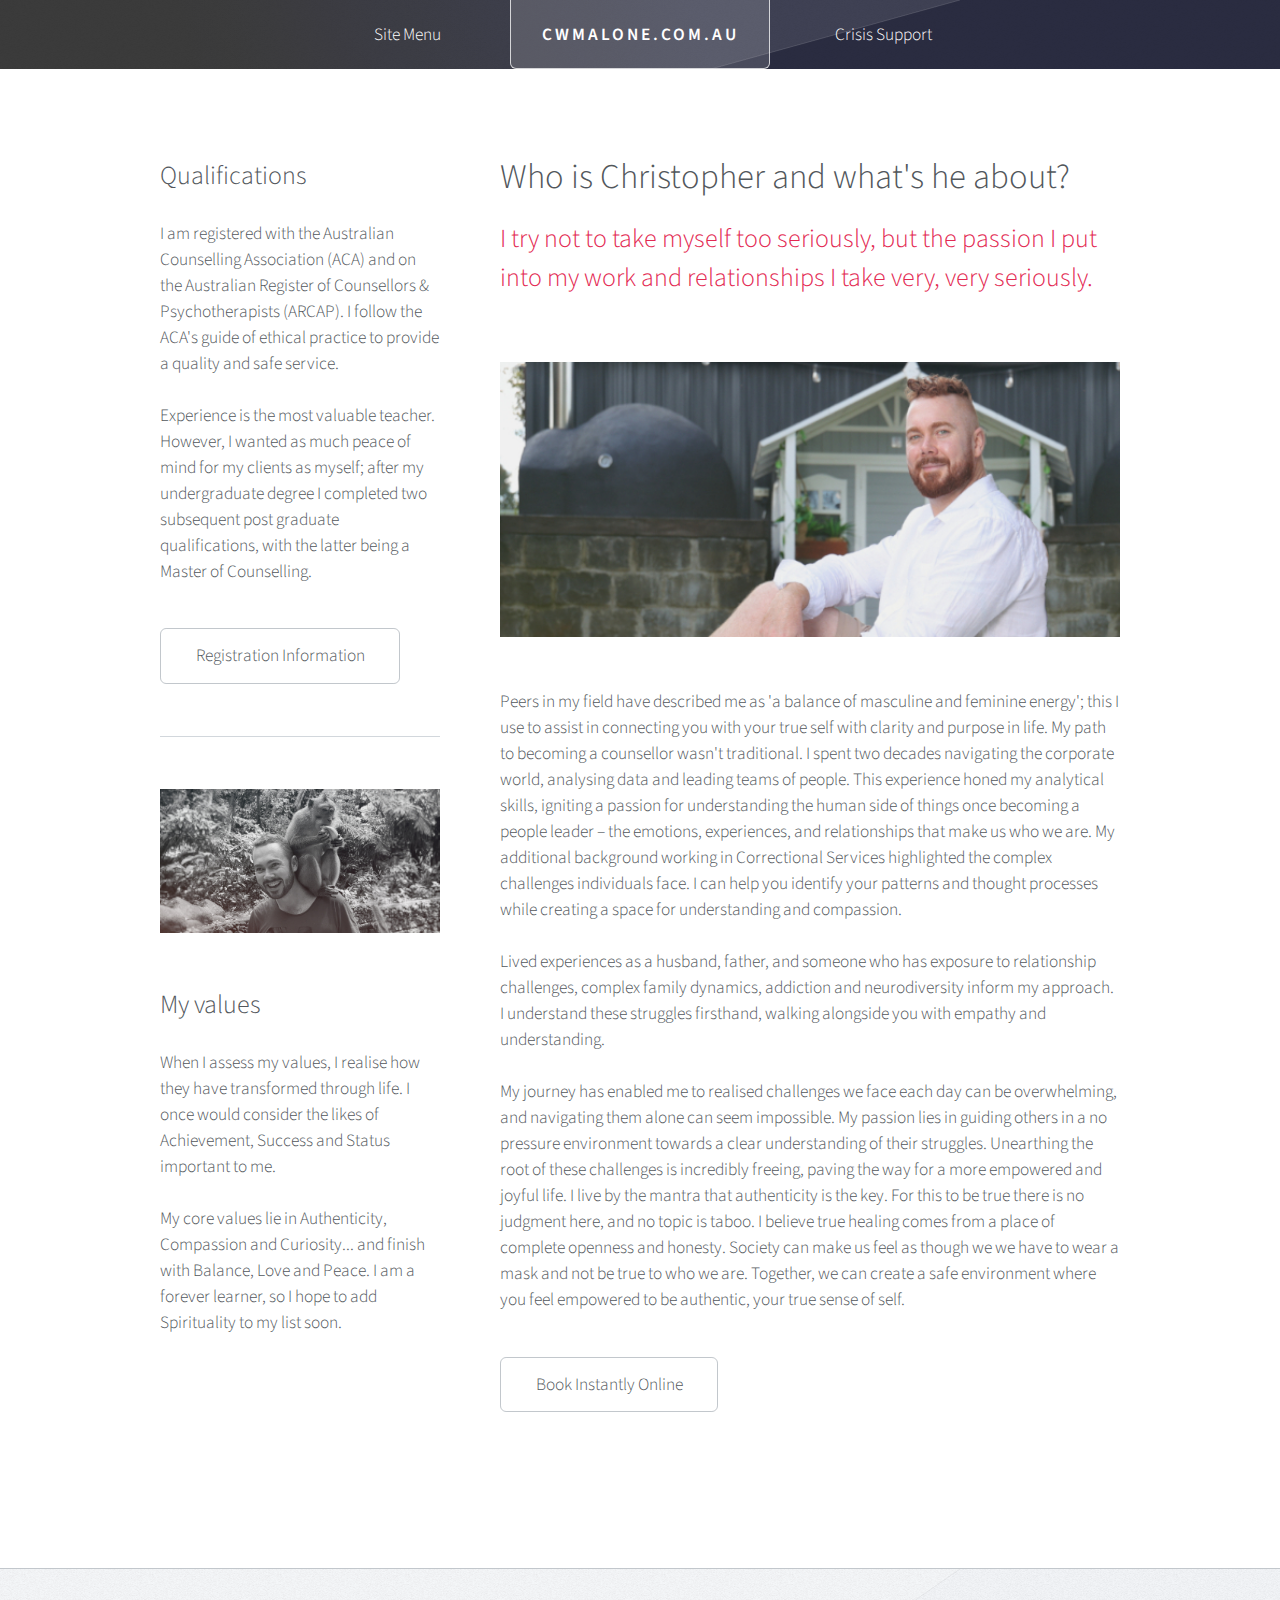
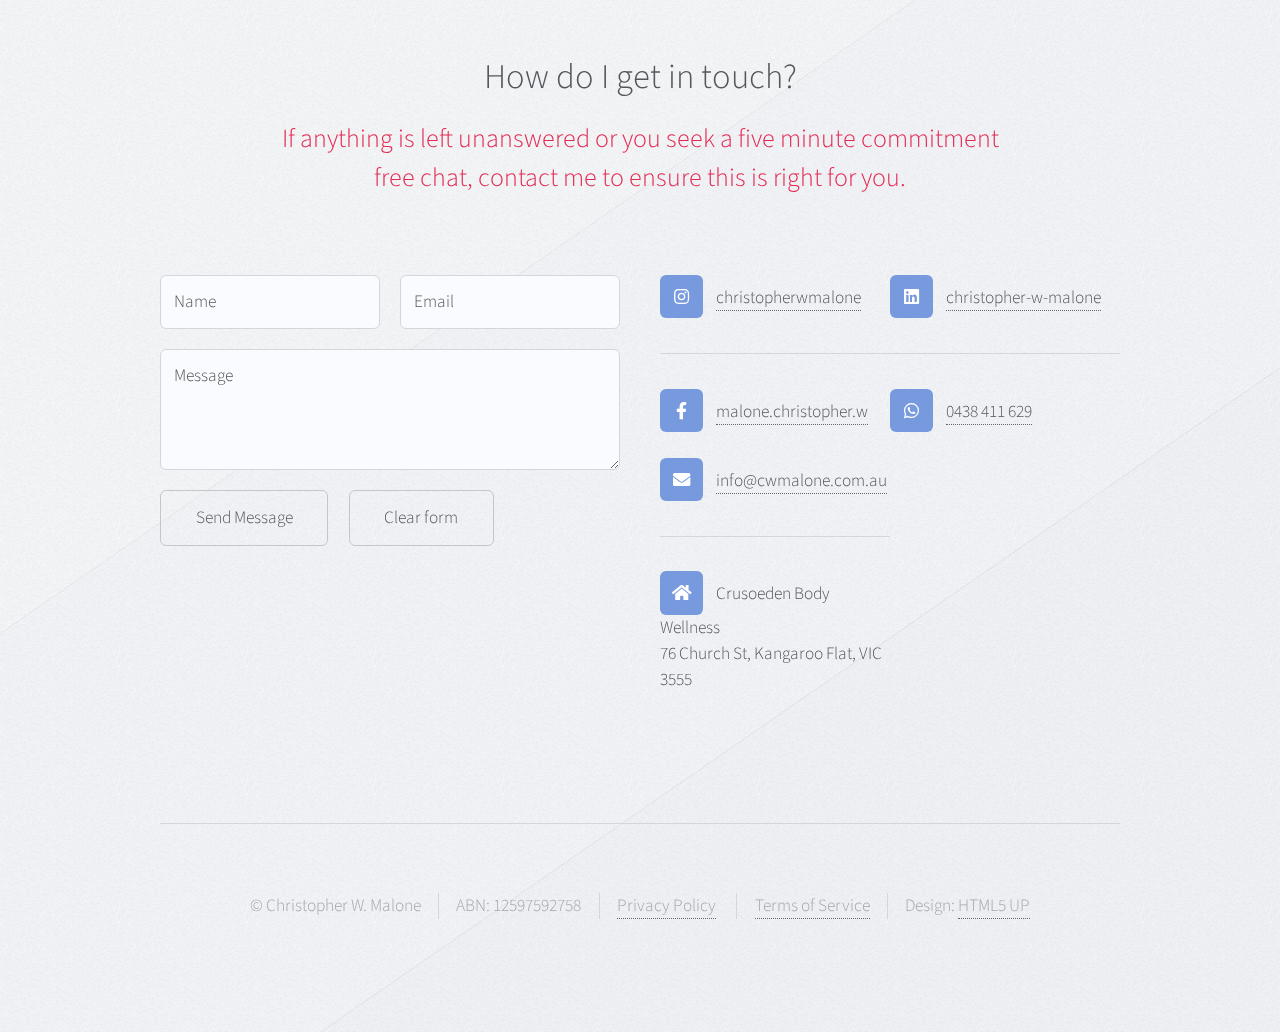
==== commit 2b7ae17e: "Updated title" ====
--- a/Aboutme.html
+++ b/Aboutme.html
@@ -6,7 +6,7 @@
 -->
 <html>
 	<head>
-		<title>Counsellor | In-Person, Secure Online Telehealth and Text-Based Therapy - Christopher W. Malone, Master of Counselling, Bendigo 3550 and Kangaroo Flat 3555</title>
+		<title>Bendigo Counselling | Christopher W. Malone, Master of Counselling - Counsellor In-Person and Secure Online Telehealth Therapy in Bendigo 3550 and Kangaroo Flat 3555</title>
 		<meta charset="utf-8" />
 		<meta name="viewport" content="width=device-width, initial-scale=1, user-scalable=no" />
 		<link rel="stylesheet" href="assets/css/main.css" />
--- a/assets/css/main.css
+++ b/assets/css/main.css
@@ -2096,10 +2096,10 @@
 		position: relative;
 		padding: 4em 0 2em 0;
 		background-image: url("images/header.svg");
-		background-image: url("images/overlay.png"), url("images/header.svg"), -moz-linear-gradient(75deg, #445b51 15%, #2b2d42 55%);
-		background-image: url("images/overlay.png"), url("images/header.svg"), -webkit-linear-gradient(75deg, #445b51 15%, #2b2d42 55%);
-		background-image: url("images/overlay.png"), url("images/header.svg"), -ms-linear-gradient(75deg, #445b51 15%, #2b2d42 55%);
-		background-image: url("images/overlay.png"), url("images/header.svg"), linear-gradient(75deg, #445b51 15%, #2b2d42 55%);
+		background-image: url("images/overlay.png"), url("images/header.svg"), -moz-linear-gradient(75deg, #262626 15%, #2b2d42 55%);
+		background-image: url("images/overlay.png"), url("images/header.svg"), -webkit-linear-gradient(75deg, #262626 15%, #2b2d42 55%);
+		background-image: url("images/overlay.png"), url("images/header.svg"), -ms-linear-gradient(75deg, #262626 15%, #2b2d42 55%);
+		background-image: url("images/overlay.png"), url("images/header.svg"), linear-gradient(75deg, #262626 15%, #2b2d42 55%);
 		background-color: #ffffff;
 		background-size: 100% 620%;
 		background-size: 128px 128px, 100% 620%, auto;
